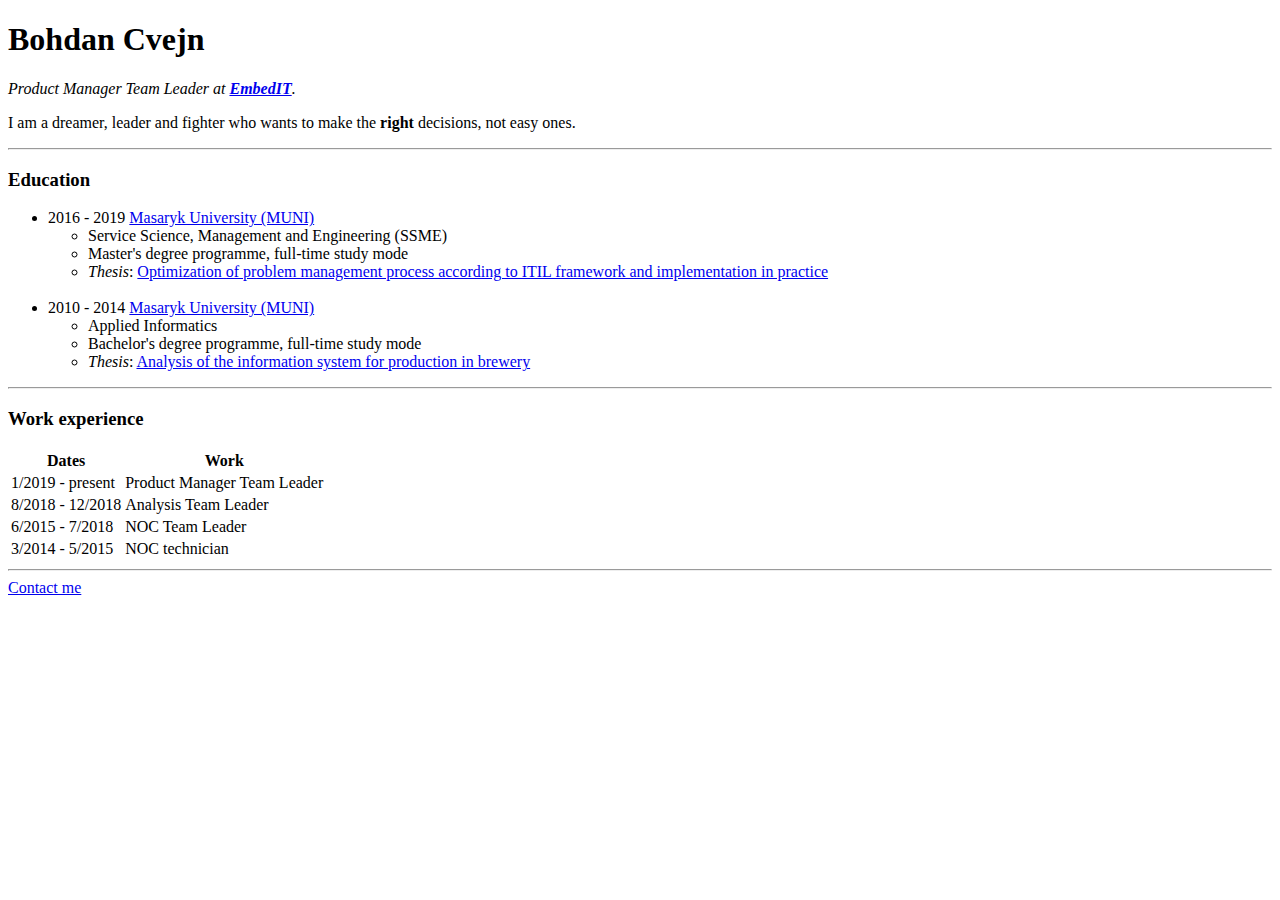
==== HTML - Personal Site/index.html @ a3c9afd5 "Adding first files - project personal CV contains first 3 hours of learning" ====
<!DOCTYPE html>
<html lang="en" dir="ltr">

<head>
  <meta charset="utf-8">
  <title>CV Bohdan Cvejn</title>
</head>

<body>
  <!-- <img src="images/jiraja.png" alt=""> -->
  <h1>Bohdan Cvejn</h1>
  <p>
    <em>Product Manager Team Leader at <a href="https://www.embedit.com/about-us"><strong>EmbedIT</strong></a>.</em>
  </p>
  <p>I am a dreamer, leader and fighter who wants to make the <strong>right</strong> decisions, not easy ones.</p>
  <hr>
  <h3>Education</h3>
  <ul>
    <li>2016 - 2019 <a href="https://www.muni.cz/">Masaryk University (MUNI)</a></li>
    <ul>
      <li>Service Science, Management and Engineering (SSME)</li>
      <li>Master's degree programme, full-time study mode</li>
      <li><em>Thesis</em>: <a href="https://is.muni.cz/auth/th/l2w49/">Optimization of problem management process according to ITIL framework and implementation in practice</a></li>
    </ul>
    <br>
    <li>2010 - 2014 <a href="https://www.muni.cz/">Masaryk University (MUNI)</a></li>
    <ul>
      <li>Applied Informatics</li>
      <li>Bachelor's degree programme, full-time study mode</li>
      <li><em>Thesis</em>: <a href="https://is.muni.cz/auth/th/l2w49/">Analysis of the information system for production in brewery</a></li>
    </ul>
  </ul>
  <hr>

  <h3>Work experience</h3>

  <table>
    <thead>
      <tr>
        <th>Dates</th>
        <th>Work</th>
      </tr>
    </thead>

    <tbody>
      <tr>
        <td>1/2019 - present</td>
        <td>Product Manager Team Leader</td>
      </tr>
      <tr>
        <td>8/2018 - 12/2018</td>
        <td>Analysis Team Leader</td>
      </tr>
      <tr>
        <td>6/2015 - 7/2018</td>
        <td>NOC Team Leader</td>
      </tr>
      <tr>
        <td>3/2014 - 5/2015</td>
        <td>NOC technician</td>
      </tr>
    </tbody>
  </table>

  <hr>
  <a href="contact-me.html">Contact me</a>
</body>

</html>
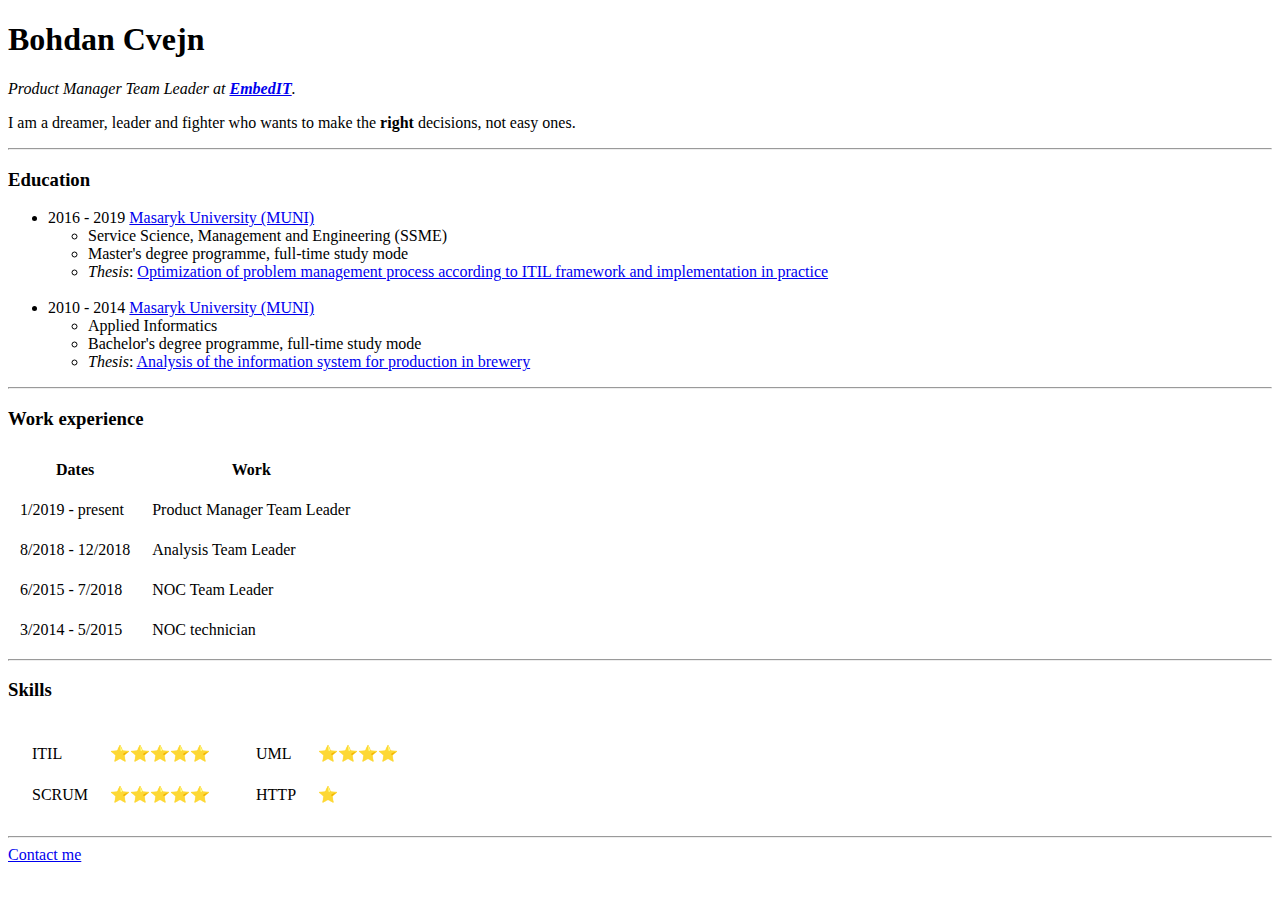
==== commit 3ecc747a: "contact-me site updated with form and message sending" ====
--- a/HTML - Personal Site/index.html
+++ b/HTML - Personal Site/index.html
@@ -34,7 +34,7 @@
 
   <h3>Work experience</h3>
 
-  <table>
+  <table cellpadding=10>
     <thead>
       <tr>
         <th>Dates</th>
@@ -61,6 +61,37 @@
       </tr>
     </tbody>
   </table>
+  <hr>
+  <h3>Skills</h3>
+
+  <table cellpadding=10>
+    <tr>
+      <td>
+        <table cellpadding=10>
+          <tr>
+            <td>ITIL</td>
+            <td>⭐⭐⭐⭐⭐</td>
+          </tr>
+          <tr>
+            <td>SCRUM</td>
+            <td>⭐⭐⭐⭐⭐</td>
+          </tr>
+        </table>
+      </td>
+      <td>
+        <table cellpadding=10>
+          <tr>
+            <td>UML</td>
+            <td>⭐⭐⭐⭐</td>
+          </tr>
+          <tr>
+            <td>HTTP</td>
+            <td>⭐</td>
+          </tr>
+        </table>
+      </td>
+    </tr>
+  </table>
 
   <hr>
   <a href="contact-me.html">Contact me</a>
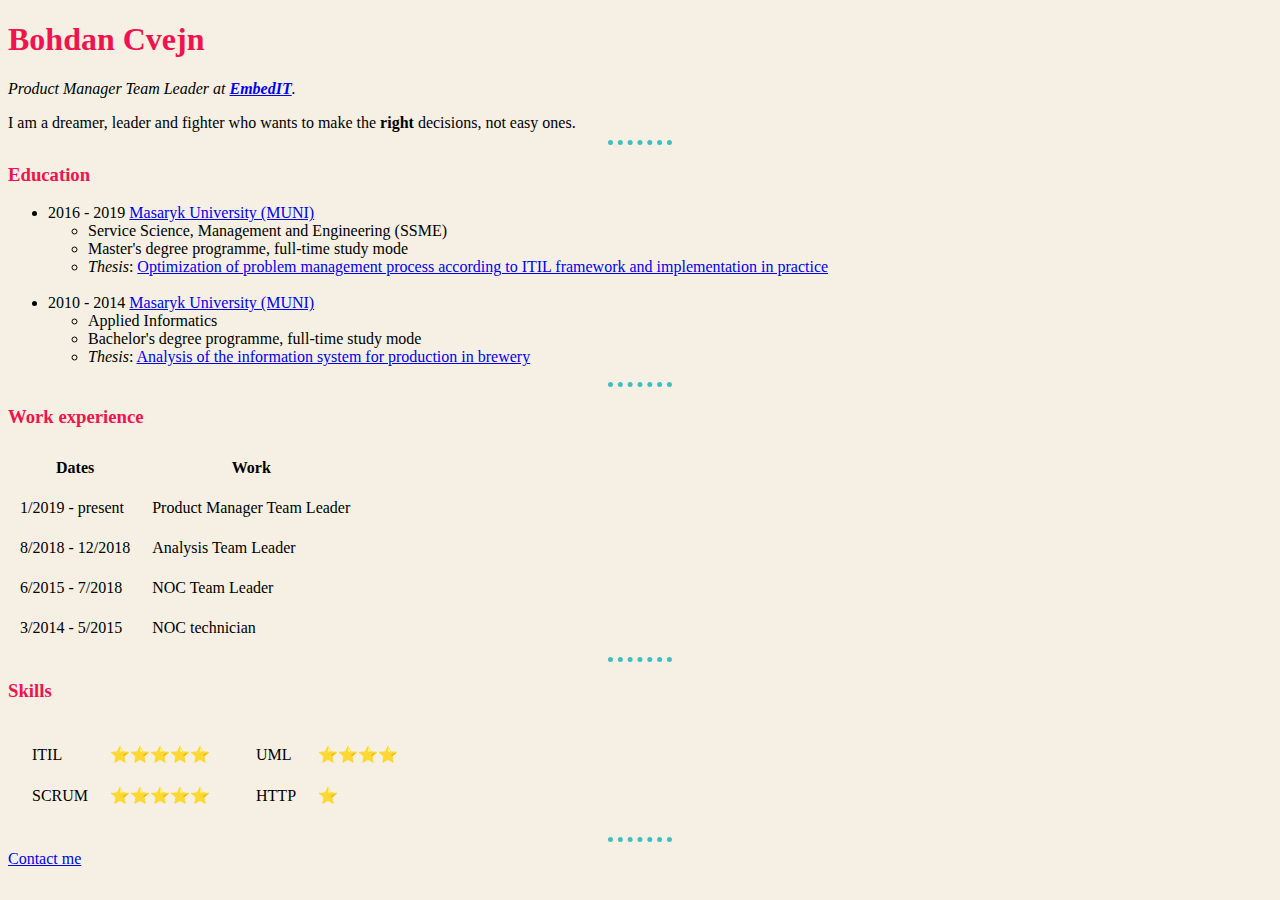
==== commit 693d0ede: "adding global styles.css file into the project" ====
--- a/HTML - Personal Site/index.html
+++ b/HTML - Personal Site/index.html
@@ -1,5 +1,6 @@
 <!DOCTYPE html>
 <html lang="en" dir="ltr">
+<link rel="stylesheet" href="css/styles.css">
 
 <head>
   <meta charset="utf-8">
@@ -12,7 +13,7 @@
   <p>
     <em>Product Manager Team Leader at <a href="https://www.embedit.com/about-us"><strong>EmbedIT</strong></a>.</em>
   </p>
-  <p>I am a dreamer, leader and fighter who wants to make the <strong>right</strong> decisions, not easy ones.</p>
+  I am a dreamer, leader and fighter who wants to make the <strong>right</strong> decisions, not easy ones.
   <hr>
   <h3>Education</h3>
   <ul>
--- a/HTML - Personal Site/css/styles.css
+++ b/HTML - Personal Site/css/styles.css
@@ -0,0 +1,19 @@
+body {
+  background-color: #f5f0e3;
+}
+
+hr {
+  border-style: none;
+  border-top-style: dotted;
+  color: #40bfc1;
+  border-top-width: 5px;
+  width: 5%;
+}
+
+h1{
+  color: #f0134d;
+}
+
+h3{
+  color: #f0134d;
+}
